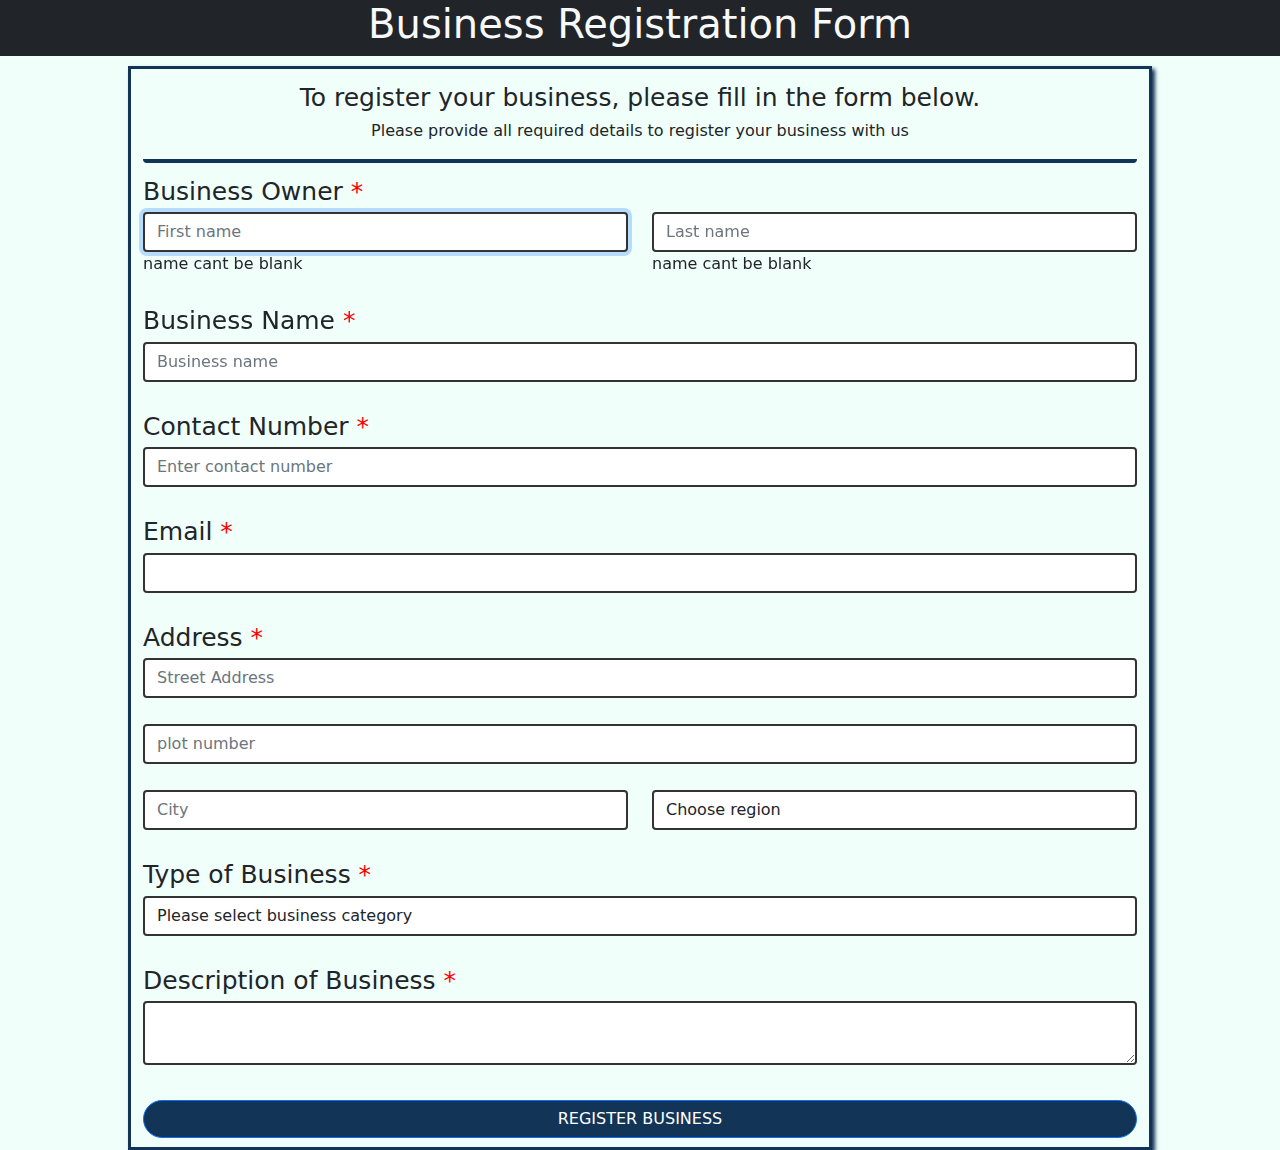
==== index.html @ 4cb30025 "renamed form html to index" ====
<!DOCTYPE html>
<html lang="en">
  <head>
    <meta charset="UTF-8" />
    <meta http-equiv="X-UA-Compatible" content="IE=edge" />
    <meta name="viewport" content="width=device-width, initial-scale=1.0" />
    <title>Business Registration Form</title>
    <link rel="stylesheet" href="css/bootstrap/css/bootstrap.min.css" />
    <link rel="stylesheet" href="css/style.css" />
  </head>
  <body onload="formFocus()">
    <nav class="navbar-dark bg-dark">
      <div class="row">
        <div class="col">
          <h1 class="text-light text-center">Business Registration Form</h1>
        </div>
      </div>
    </nav>
    <div class="container">
      <div class="heading">
        <p class="labels">
          To register your business, please fill in the form below.
        </p>
        <p>
          Please provide all required details to register your business with us
        </p>
      </div>
      <!-- Vendor regForm -->
      <form name= "regForm">
        <div class="row">
          <p class="labels">Business Owner <span class="danger">*</span></p>
          <div class="col">
            <!-- first name input -->
            <input
              type="text"
              class="form-control"
              id="firstname"
              name="firstname"
              placeholder="First name"
              aria-label="First name"
              onblur = "val_fName()"
            />
            <p id="para1">name cant be blank</p>
          </div>
          <div class="col">
            <input
              type="text"
              class="form-control"
              name="lastname"
              placeholder="Last name"
              aria-label="Last name"
              onblur="val_Lname()"
            />
            <p id="para2">name cant be blank</p>
          </div>
        </div>
        <div class="row">
          <p class="labels">Business Name <span class="danger">*</span></p>
          <div class="col">
            <input
              type="text"
              class="form-control"
              name="businessName"
              placeholder="Business name"
              aria-label="Business name"
              onblur="val_business()"
            />
            <p id="para3"></p>
          </div>
        </div>
        <div class="row">
          <p class="labels">Contact Number <span class="danger">*</span></p>
          <div class="col">
            <input
              type="text"
              class="form-control"
              name="phone"
              placeholder="Enter contact number"
              aria-label="Contact number"
              onblur="val_contact()"
            />
            <p id="para4"></p>
          </div>
        </div>
        <div class="row">
          <p class="labels">Email <span class="danger">*</span></p>
          <div class="col">
            <input
              type="email"
              name="email"
              class="form-control"
              placeholder=""
              aria-label="email"
              onblur="val_email()"
            />
            <p id="para5"></p>
          </div>
        </div>
        <div class="row">
          <p class="labels">Address <span class="danger">*</span></p>
          <div class="col">
            <input
              type="text"
              class="form-control"
              name="street"
              placeholder="Street Address"
              aria-label="Street address"
              onblur="val_street()"
            />
            <p id="para6"></p>
          </div>
        </div>
        <div class="row">
          <div class="col">
            <input
              type="text"
              name="plotNumber"
              class="form-control"
              placeholder="plot number"
              aria-label="plot number"
              onblur="val_plot()"
            />
            <p id="para7"></p>
          </div>
        </div>
        <div class="row">
          <div class="col">
            <input
              type="text"
              class="form-control"
              placeholder="City"
              name="city"
              aria-label="City name"
              onblur="val_city()"
            />
            <p id="para8"></p>
          </div>
          <!-- region -->
          <div class="col">
            <select class="form-control" name="biz_region" onblur= "val_region()">
              <option value="default">Choose region</option>
              <option value="central">Central</option>
              <option value="eastern">Eastern</option>
              <option value="western">Western</option>
              <option value="southern">Southern</option>
              
            </select>
            <p id="para9"></p>
          </div>
        </div>
        <div class="row">
          <p class="labels">Type of Business <span class="danger">*</span></p>
          <div class="col">
            <select class="form-control" name="businessType" id="region" onblur="biz_category()">
              <option value="Default">Please select business category</option>
              <option value="Agriculture">agriculture</option>
              <option value="Manufacturing">Manufacturing</option>
              <option value="Tourism">Tourism</option>
              <option value="Construction">Construction</option>
              <option value="Hospitality">Hospitality</option>
              <option value="Education">Education</option>
            </select>
            <p id="para10"></p>
          </div>
        </div>
        <div class="row">
          <p class="labels">
            Description of Business <span class="danger">*</span>
          </p>
          <div class="col">
            <textarea
              type="text"
              class="form-control"
              name="description"
              placeholder=""
              aria-label="text area"
              onblur="biz_desc()"
            ></textarea>
            <p id="para11"></p>
          </div>
        </div>
      </form>
      <button class="btn-primary btn" onclick="">REGISTER BUSINESS</button>
    </div>

    <script src="js/bootstrap.min.js"></script>
    <script src="forms.js"></script>
  </body>
</html>
---- css/style.css ----
body {
  background-color: rgba(127, 255, 212, 0.11);
  
}

.container {
  width: 80%;
  border: 3px solid #123456;
  box-shadow: 2.5px 3px 4px #123456;
}
.labels {
  font-weight: 500;
  font-size: 25px;
  margin-bottom: 2px;
  ;
}
.heading {
  text-align: center;
  text-decoration: wavy;
  margin: 10px auto;
  border-bottom: 4.5px solid #123456;
  border-radius: 4px;
}
.danger {
  color: red;
}
nav {
  margin-top: -10px;
}
.row {
  margin-bottom: 10px;
  margin-top: 10px;
}
.btn {
  margin: 9px auto;
  width: 100%;
  border-radius: 25px;
  background-color: #123456;
}

input,
textarea,
select {
  border: 2px solid #333 !important;
}
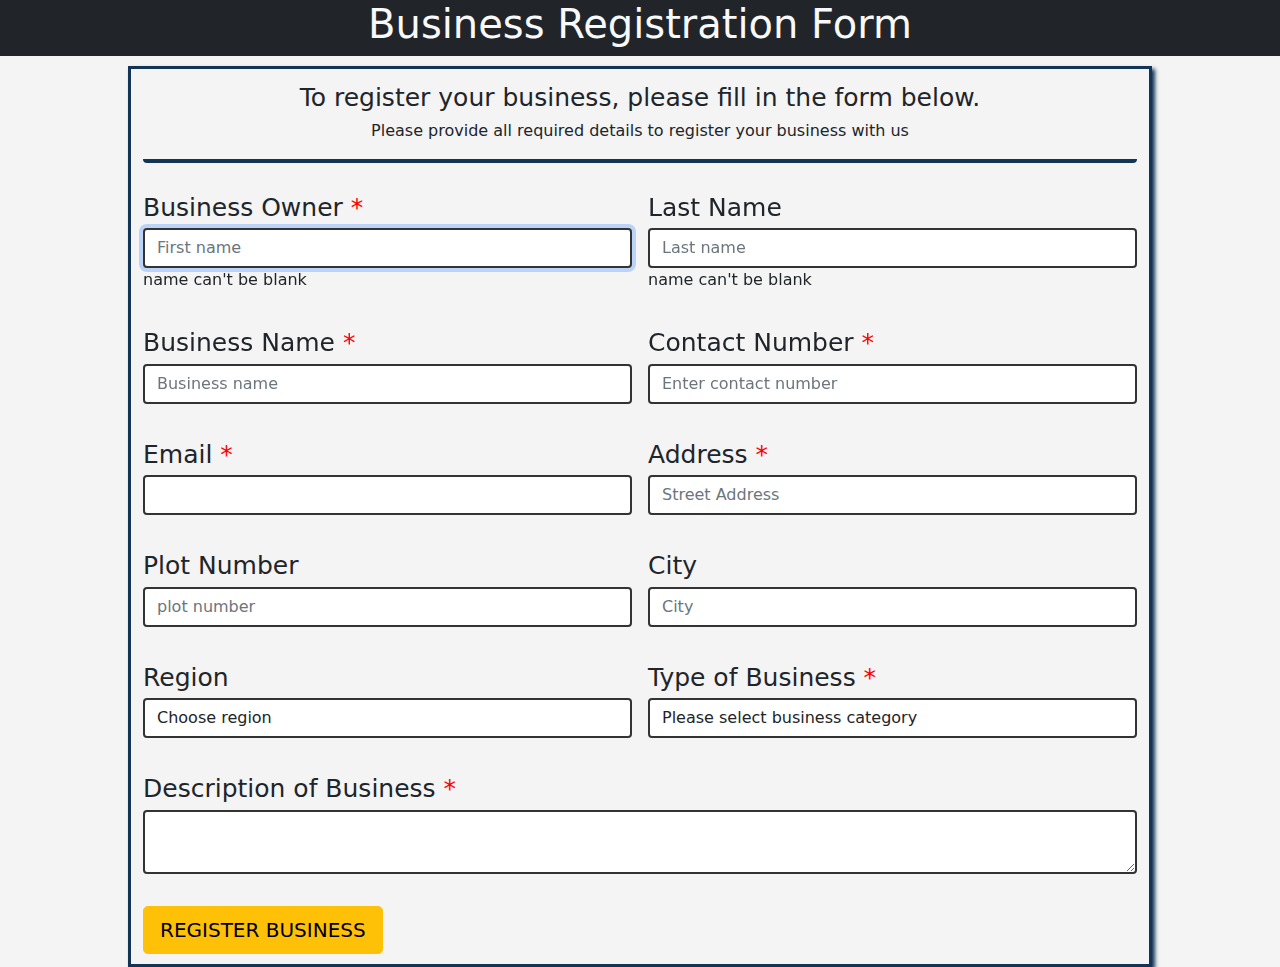
==== commit 844364b8: "edited on css file" ====
--- a/index.html
+++ b/index.html
@@ -26,23 +26,23 @@
         </p>
       </div>
       <!-- Vendor regForm -->
-      <form name= "regForm">
-        <div class="row">
-          <p class="labels">Business Owner <span class="danger">*</span></p>
-          <div class="col">
-            <!-- first name input -->
-            <input
-              type="text"
-              class="form-control"
-              id="firstname"
-              name="firstname"
-              placeholder="First name"
-              aria-label="First name"
-              onblur = "val_fName()"
-            />
-            <p id="para1">name cant be blank</p>
-          </div>
-          <div class="col">
+      <form name= "regForm" class="row g-3">
+        <div class="col-md-6">
+          <label class="labels form-label">Business Owner <span class="danger">*</span></label>
+          <input
+            type="text"
+            class="form-control"
+            id="firstname"
+            name="firstname"
+            placeholder="First name"
+            aria-label="First name"
+            onblur = "val_fName()"
+          />
+          <p id="para1">name can't be blank</p>
+
+        </div>
+          <div class="col-md-6">
+            <label for="lastname" class="labels form-label"><span class="labels">Last Name</span> </label>
             <input
               type="text"
               class="form-control"
@@ -51,26 +51,27 @@
               aria-label="Last name"
               onblur="val_Lname()"
             />
-            <p id="para2">name cant be blank</p>
+            <p id="para2">name can't be blank</p>
           </div>
-        </div>
-        <div class="row">
-          <p class="labels">Business Name <span class="danger">*</span></p>
-          <div class="col">
+        
+        <div class="col-md-6">
+          <label for="businessName" class="labels form-label">Business Name <span class="danger">*</span></label>
+          
             <input
               type="text"
               class="form-control"
               name="businessName"
+              id="businessName"
               placeholder="Business name"
               aria-label="Business name"
               onblur="val_business()"
             />
             <p id="para3"></p>
-          </div>
+          
         </div>
-        <div class="row">
-          <p class="labels">Contact Number <span class="danger">*</span></p>
-          <div class="col">
+        <div class="col-md-6">
+          <label class="labels form-label">Contact Number <span class="danger">*</span></label>
+          
             <input
               type="text"
               class="form-control"
@@ -80,11 +81,11 @@
               onblur="val_contact()"
             />
             <p id="para4"></p>
-          </div>
+          
         </div>
-        <div class="row">
-          <p class="labels">Email <span class="danger">*</span></p>
-          <div class="col">
+        <div class="col-md-6">
+          <label class="labels form-label">Email <span class="danger">*</span></label>
+          
             <input
               type="email"
               name="email"
@@ -94,11 +95,11 @@
               onblur="val_email()"
             />
             <p id="para5"></p>
-          </div>
+          
         </div>
-        <div class="row">
-          <p class="labels">Address <span class="danger">*</span></p>
-          <div class="col">
+        
+          <div class="col-md-6">
+            <label class="labels form-label">Address <span class="danger">*</span></label>
             <input
               type="text"
               class="form-control"
@@ -108,10 +109,11 @@
               onblur="val_street()"
             />
             <p id="para6"></p>
-          </div>
+        
         </div>
-        <div class="row">
-          <div class="col">
+        
+          <div class="col-md-6">
+            <label for="Plotnumber" class="form-label labels">Plot Number</label>
             <input
               type="text"
               name="plotNumber"
@@ -121,10 +123,12 @@
               onblur="val_plot()"
             />
             <p id="para7"></p>
-          </div>
+          
         </div>
-        <div class="row">
-          <div class="col">
+        
+          <div class="col-md-6">
+           <label for="city" class="form-label labels">City</label>
+
             <input
               type="text"
               class="form-control"
@@ -136,7 +140,9 @@
             <p id="para8"></p>
           </div>
           <!-- region -->
-          <div class="col">
+          <div class="col-md-6">
+                        <label for="region" class="form-label labels">Region</label>
+
             <select class="form-control" name="biz_region" onblur= "val_region()">
               <option value="default">Choose region</option>
               <option value="central">Central</option>
@@ -146,11 +152,11 @@
               
             </select>
             <p id="para9"></p>
-          </div>
+          
         </div>
-        <div class="row">
-          <p class="labels">Type of Business <span class="danger">*</span></p>
-          <div class="col">
+        
+          <div class="col-md-6">
+            <label class="labels form-label">Type of Business <span class="danger">*</span></label>
             <select class="form-control" name="businessType" id="region" onblur="biz_category()">
               <option value="Default">Please select business category</option>
               <option value="Agriculture">agriculture</option>
@@ -162,12 +168,13 @@
             </select>
             <p id="para10"></p>
           </div>
-        </div>
-        <div class="row">
-          <p class="labels">
+        
+        
+         
+          <div class="col-12">
+             <label class="labels form-label">
             Description of Business <span class="danger">*</span>
-          </p>
-          <div class="col">
+          </label>
             <textarea
               type="text"
               class="form-control"
@@ -177,10 +184,12 @@
               onblur="biz_desc()"
             ></textarea>
             <p id="para11"></p>
-          </div>
+          
         </div>
+        <div class="col-12">
+    <button type="submit" class="btn btn-lg btn-warning">REGISTER BUSINESS</button>
+  </div>
       </form>
-      <button class="btn-primary btn" onclick="">REGISTER BUSINESS</button>
     </div>
 
     <script src="js/bootstrap.min.js"></script>
--- a/css/style.css
+++ b/css/style.css
@@ -1,5 +1,5 @@
 body {
-  background-color: rgba(127, 255, 212, 0.11);
+  background-color: #f4f4f4;
   
 }
 
@@ -31,12 +31,12 @@
   margin-bottom: 10px;
   margin-top: 10px;
 }
-.btn {
+/* .btn {
   margin: 9px auto;
   width: 100%;
   border-radius: 25px;
   background-color: #123456;
-}
+} */
 
 input,
 textarea,
